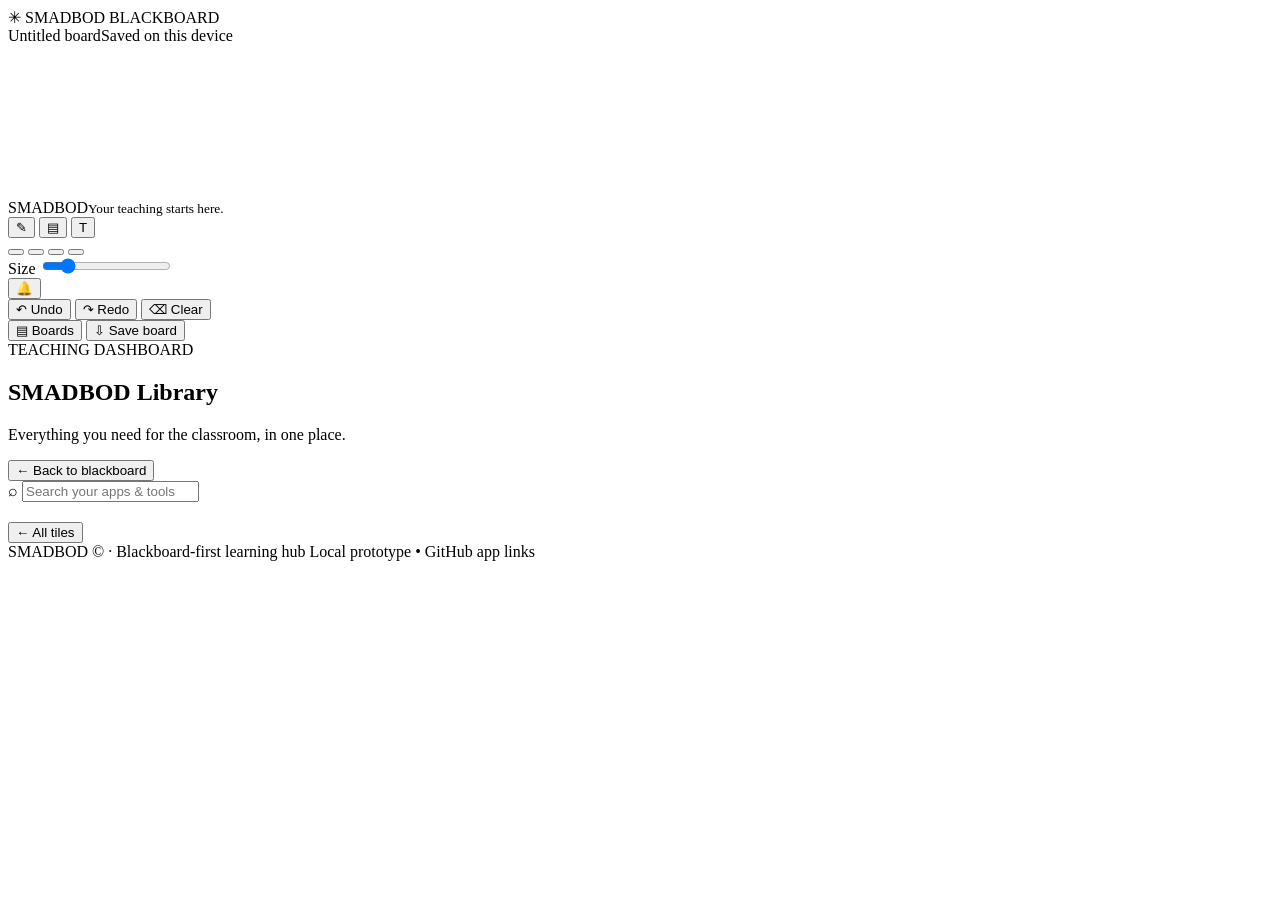
==== index.html @ 607245ef "Add SMADBOD blackboard and seven-tile library interface" ====
<!doctype html>
<html lang="en">
<head>
  <meta charset="utf-8">
  <meta name="viewport" content="width=device-width, initial-scale=1, viewport-fit=cover">
  <meta name="theme-color" content="#102d26">
  <meta name="description" content="SMADBOD — a chalkboard-first classroom hub and teaching app library.">
  <link rel="icon" type="image/svg+xml" href="./assets/icon.svg">
  <link rel="manifest" href="./manifest.webmanifest">
  <link rel="stylesheet" href="./style.css">
  <title>SMADBOD · Classroom Blackboard</title>
</head>
<body>
<main id="main">
  <section id="chalkScreen" class="chalk-screen" aria-label="Interactive blackboard">
    <header class="board-top">
      <div class="board-title"><span class="brand-mark">✳</span> SMADBOD <span class="brand-sub">BLACKBOARD</span></div>
      <div class="board-session"><span class="dot-online"></span><span id="boardName">Untitled board</span><span id="saveState">Saved on this device</span></div>
    </header>
    <div id="boardFrame" class="board-frame">
      <canvas id="chalkCanvas" aria-label="Drawing canvas: use chalk to draw on the blackboard"></canvas>
      <div id="emptyBoard" class="board-empty" aria-hidden="true"><span>SMADBOD</span><small>Your teaching starts here.</small></div>
    </div>
    <div class="left-tools" role="toolbar" aria-label="Blackboard tools">
      <button id="chalkTool" class="tool active" data-tool="chalk" title="Chalk" aria-label="Draw with chalk">✎</button>
      <button id="eraserTool" class="tool" data-tool="eraser" title="Eraser" aria-label="Erase strokes">▤</button>
      <button id="textTool" class="tool" data-tool="text" title="Add text" aria-label="Add text">T</button>
      <div class="tool-divider"></div>
      <button class="color-swatch chosen" data-color="#f3f5eb" aria-label="White chalk" style="--swatch:#f3f5eb"></button>
      <button class="color-swatch" data-color="#fbd665" aria-label="Yellow chalk" style="--swatch:#fbd665"></button>
      <button class="color-swatch" data-color="#b5e4c9" aria-label="Green chalk" style="--swatch:#b5e4c9"></button>
      <button class="color-swatch" data-color="#f5a8ae" aria-label="Pink chalk" style="--swatch:#f5a8ae"></button>
      <div class="tool-divider"></div>
      <label class="size-label" for="chalkWidth">Size</label>
      <input id="chalkWidth" type="range" min="2" max="14" value="4" aria-label="Chalk size">
    </div>
    <div class="right-actions">
      <button id="bell" class="bell" aria-label="Open teacher app library: six rapid taps" title="SMADBOD library"><span>🔔</span><span id="bellDots" class="bell-dots" aria-hidden="true"></span></button>
    </div>
    <footer class="board-footer">
      <div class="bottom-tools">
        <button id="undo" class="bottom-btn" title="Undo">↶ <span>Undo</span></button>
        <button id="redo" class="bottom-btn" title="Redo">↷ <span>Redo</span></button>
        <button id="clearBoard" class="bottom-btn" title="Clear board">⌫ <span>Clear</span></button>
      </div>
      <div class="bottom-tools">
        <button id="boardList" class="bottom-btn" title="Saved boards">▤ <span>Boards</span></button>
        <button id="saveBoard" class="bottom-btn primary"><span>⇩</span> Save board</button>
      </div>
    </footer>
  </section>
  <section id="library" class="library hidden" aria-label="Teaching application library" aria-hidden="true">
    <header class="library-head">
      <div><div class="eyebrow">TEACHING DASHBOARD</div><h1>SMADBOD <span>Library</span></h1><p>Everything you need for the classroom, in one place.</p></div>
      <button id="backToBoard" class="back-btn">← Back to blackboard</button>
    </header>
    <div class="library-inner">
      <div class="library-tools"><label class="search-box">⌕ <input id="librarySearch" type="search" placeholder="Search your apps & tools" autocomplete="off"></label><span id="appCount"></span></div>
      <div id="tiles" class="tiles"></div>
      <section id="tileDetail" class="detail hidden" aria-live="polite"><div class="detail-top"><div><div id="detailMeta" class="eyebrow"></div><h2 id="detailTitle"></h2></div><button id="closeDetail" class="back-btn">← All tiles</button></div><div id="detailContent"></div></section>
      <footer class="library-foot">SMADBOD © · Blackboard-first learning hub <span>Local prototype • GitHub app links</span></footer>
    </div>
  </section>
</main>
<dialog id="boardDialog" class="modal"><form method="dialog"><h2>My blackboards</h2><p>Boards are saved locally on this device.</p><div id="savedBoardList" class="saved-list"></div><div class="modal-actions"><button value="cancel" class="back-btn">Close</button><button id="exportBoard" type="button" class="back-btn">Export PNG</button><button id="newBoard" type="button" class="action-btn">+ New board</button></div></form></dialog>
<dialog id="textDialog" class="modal"><form method="dialog"><h2>Add chalk text</h2><label for="chalkText">Text to place</label><textarea id="chalkText" rows="3" placeholder="Type your classroom note..."></textarea><div class="modal-actions"><button value="cancel" class="back-btn">Cancel</button><button id="insertText" value="ok" class="action-btn" type="button">Place text</button></div></form></dialog>
<div id="toast" class="toast" role="status" aria-live="polite"></div>
<script src="./catalog.js"></script><script src="./app.js"></script>
</body>
</html>
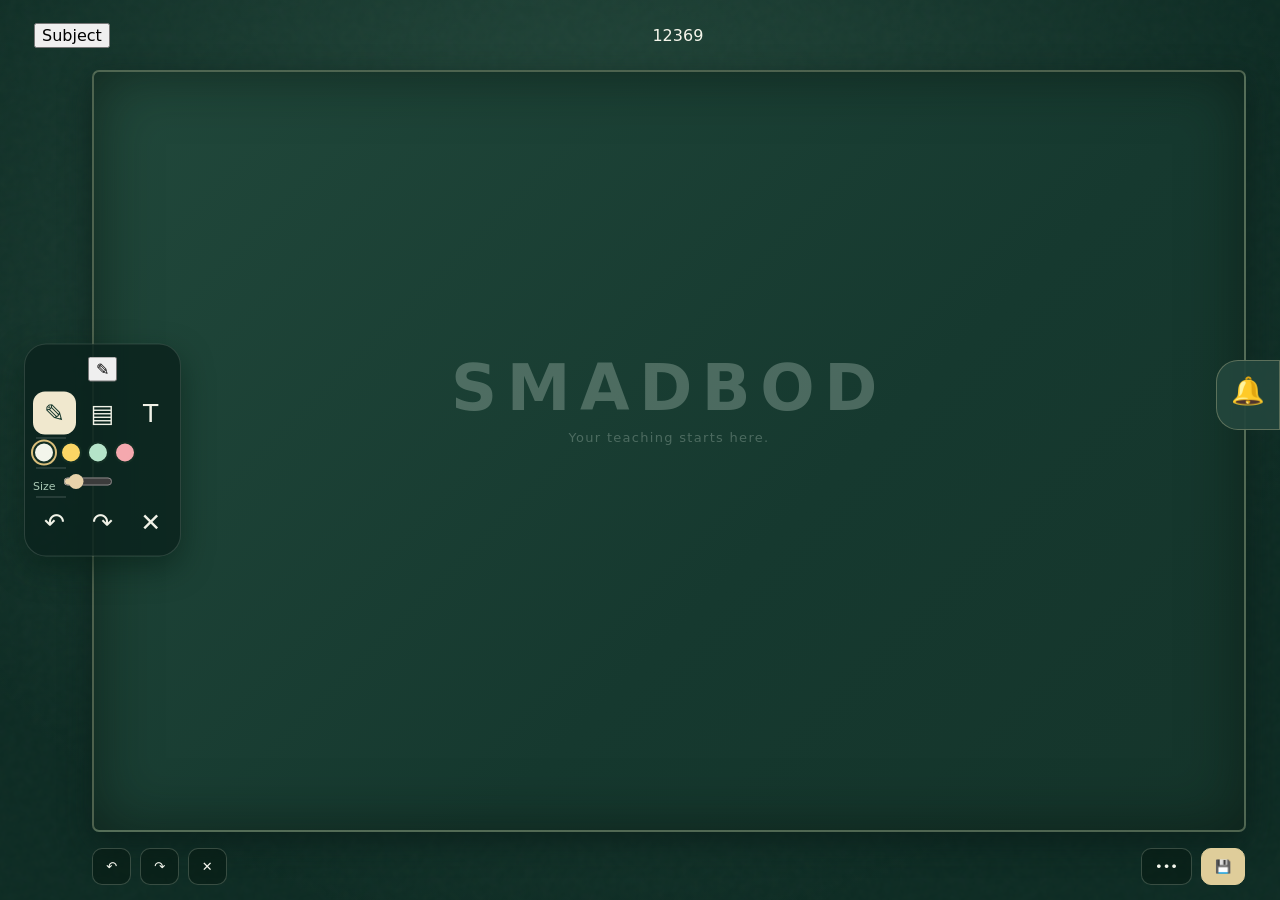
==== commit 0404b356: "Redesign blackboard header and compact icon controls" ====
--- a/index.html
+++ b/index.html
@@ -14,14 +14,22 @@
 <main id="main">
   <section id="chalkScreen" class="chalk-screen" aria-label="Interactive blackboard">
     <header class="board-top">
-      <div class="board-title"><span class="brand-mark">✳</span> SMADBOD <span class="brand-sub">BLACKBOARD</span></div>
-      <div class="board-session"><span class="dot-online"></span><span id="boardName">Untitled board</span><span id="saveState">Saved on this device</span></div>
+      <div class="board-subject">
+        <button id="subjectDisplay" class="subject-display" type="button" title="Click to rename this board" aria-label="Rename subject">Subject</button>
+        <input id="subjectInput" class="subject-input" type="text" maxlength="80" aria-label="Subject name" hidden>
+      </div>
+      <div id="liveClock" class="live-clock" role="img" aria-label="Current time">
+        <div class="clock-face"><span class="clock-number n12">12</span><span class="clock-number n3">3</span><span class="clock-number n6">6</span><span class="clock-number n9">9</span><span id="hourHand" class="clock-hand hour-hand"></span><span id="minuteHand" class="clock-hand minute-hand"></span><span id="secondHand" class="clock-hand second-hand"></span><span class="clock-pivot"></span></div>
+      </div>
+      <time id="liveDate" class="board-date" aria-label="Today's date"></time>
     </header>
     <div id="boardFrame" class="board-frame">
       <canvas id="chalkCanvas" aria-label="Drawing canvas: use chalk to draw on the blackboard"></canvas>
       <div id="emptyBoard" class="board-empty" aria-hidden="true"><span>SMADBOD</span><small>Your teaching starts here.</small></div>
     </div>
-    <div class="left-tools" role="toolbar" aria-label="Blackboard tools">
+    <aside id="leftTools" class="left-tools" aria-label="Blackboard tools">
+      <button id="toggleTools" type="button" class="pencil-toggle" aria-label="Expand drawing tools" aria-controls="toolOptions" aria-expanded="false" title="Drawing tools">✎</button>
+      <div id="toolOptions" class="tool-options" role="toolbar" aria-label="Drawing and editing tools" aria-hidden="true">
       <button id="chalkTool" class="tool active" data-tool="chalk" title="Chalk" aria-label="Draw with chalk">✎</button>
       <button id="eraserTool" class="tool" data-tool="eraser" title="Eraser" aria-label="Erase strokes">▤</button>
       <button id="textTool" class="tool" data-tool="text" title="Add text" aria-label="Add text">T</button>
@@ -33,19 +41,24 @@
       <div class="tool-divider"></div>
       <label class="size-label" for="chalkWidth">Size</label>
       <input id="chalkWidth" type="range" min="2" max="14" value="4" aria-label="Chalk size">
-    </div>
+      <div class="tool-divider"></div>
+      <button class="tool tool-compact" type="button" data-bottom-action="undo" title="Undo" aria-label="Undo">↶</button>
+      <button class="tool tool-compact" type="button" data-bottom-action="redo" title="Redo" aria-label="Redo">↷</button>
+      <button class="tool tool-compact danger-icon" type="button" data-bottom-action="clearBoard" title="Clear board" aria-label="Clear board">✕</button>
+      </div>
+    </aside>
     <div class="right-actions">
       <button id="bell" class="bell" aria-label="Open teacher app library: six rapid taps" title="SMADBOD library"><span>🔔</span><span id="bellDots" class="bell-dots" aria-hidden="true"></span></button>
     </div>
     <footer class="board-footer">
       <div class="bottom-tools">
-        <button id="undo" class="bottom-btn" title="Undo">↶ <span>Undo</span></button>
-        <button id="redo" class="bottom-btn" title="Redo">↷ <span>Redo</span></button>
-        <button id="clearBoard" class="bottom-btn" title="Clear board">⌫ <span>Clear</span></button>
+        <button id="undo" class="bottom-btn" type="button" title="Undo" aria-label="Undo">↶</button>
+        <button id="redo" class="bottom-btn" type="button" title="Redo" aria-label="Redo">↷</button>
+        <button id="clearBoard" class="bottom-btn danger-icon" type="button" title="Clear board" aria-label="Clear board">✕</button>
       </div>
       <div class="bottom-tools">
-        <button id="boardList" class="bottom-btn" title="Saved boards">▤ <span>Boards</span></button>
-        <button id="saveBoard" class="bottom-btn primary"><span>⇩</span> Save board</button>
+        <button id="boardList" class="bottom-btn" type="button" title="View boards" aria-label="View boards">•••</button>
+        <button id="saveBoard" class="bottom-btn primary" type="button" title="Save board" aria-label="Save board">💾</button>
       </div>
     </footer>
   </section>
--- a/style.css
+++ b/style.css
@@ -0,0 +1 @@
+:root{--bg:#0e2923;--dark:#09211b;--board:#163c31;--chalk:#f5f1dc;--gold:#d9be7b;--ink:#18372c;font-family:system-ui,-apple-system,"Segoe UI",sans-serif;color:#f5f5eb}*{box-sizing:border-box}body{margin:0;background:var(--bg)}button,input,select,textarea{font:inherit}button{cursor:pointer}button:focus-visible,input:focus-visible,textarea:focus-visible,a:focus-visible{outline:3px solid #eccc78;outline-offset:2px}.hidden,[hidden]{display:none!important}.chalk-screen{height:100dvh;min-height:400px;position:relative;display:flex;flex-direction:column;overflow:hidden;background:radial-gradient(ellipse at 45% 30%,#274c3f,#0d2b23 75%)}.chalk-screen:after{content:"";position:absolute;inset:0;pointer-events:none;opacity:.10;background-image:url("data:image/svg+xml,%3Csvg viewBox='0 0 160 160' xmlns='http://www.w3.org/2000/svg'%3E%3Cfilter id='n'%3E%3CfeTurbulence type='fractalNoise' baseFrequency='.64' numOctaves='2' stitchTiles='stitch'/%3E%3C/filter%3E%3Crect width='100%25' height='100%25' filter='url(%23n)' opacity='.27'/%3E%3C/svg%3E")}.board-top{position:relative;z-index:2;flex:none;height:70px;display:flex;align-items:center;justify-content:space-between;padding:0 34px;gap:12px}.board-title{font-size:17px;font-weight:850;letter-spacing:.2em}.brand-mark{color:var(--gold);font-size:23px}.brand-sub{font-size:10px;color:#c0d0c4;letter-spacing:.18em;font-weight:500}.board-session{display:flex;align-items:center;gap:10px;font-size:12px;color:#c4d4c9}.dot-online{background:#9bd3ab;border-radius:50%;height:8px;width:8px}.board-session #saveState{opacity:.65}.board-frame{position:relative;z-index:1;flex:1;min-height:0;margin:0 34px 0 92px;border-radius:7px;overflow:hidden;touch-action:none;border:2px solid #d7cba04a;background:linear-gradient(135deg,#21483b,#16392f 60%,#15352b);box-shadow:inset 0 0 60px #08140e99,0 10px 30px #091d18bb}#chalkCanvas{display:block;width:100%;height:100%;touch-action:none;cursor:crosshair}.board-empty{position:absolute;top:43%;left:50%;transform:translate(-50%,-50%);text-align:center;pointer-events:none;display:grid;gap:5px;color:#e2eee543}.board-empty span{font-weight:800;font-size:clamp(32px,5vw,72px);letter-spacing:.15em}.board-empty small{font-size:13px;letter-spacing:.1em}.left-tools{position:absolute;z-index:4;left:24px;top:50%;transform:translateY(-50%);display:flex;align-items:center;flex-direction:column;gap:10px;padding:12px 8px;background:#0b231edb;border:1px solid #f5fff123;border-radius:22px;box-shadow:0 12px 30px #051d148c}.tool{border:0;border-radius:12px;background:transparent;color:#f0f2e7;font-size:25px;width:43px;height:43px}.tool.active{background:#f0e8ce;color:#16372c}.tool-divider{width:30px;height:1px;background:#ffffff38;margin:3px}.color-swatch{width:22px;height:22px;border-radius:50%;border:2px solid #122d23;background:var(--swatch)}.color-swatch.chosen{outline:2px solid var(--gold)}.size-label{font-size:11px;color:#a9c8b4}.left-tools input[type=range]{width:50px;accent-color:#e8d3aa}.right-actions{position:absolute;z-index:4;right:0;top:40%}.bell{display:flex;align-items:center;justify-content:center;flex-direction:column;gap:3px;width:64px;height:70px;font-size:27px;background:#23463cf0;border:1px solid #e8daa84d;border-radius:22px 0 0 22px;color:white;touch-action:manipulation}.bell:active{transform:scale(.95)}.bell-dots{font-size:10px;color:var(--gold);min-height:6px}.board-footer{position:relative;z-index:2;height:68px;flex:none;display:flex;align-items:center;justify-content:space-between;padding:0 35px 0 92px}.bottom-tools{display:flex;gap:9px}.bottom-btn{display:flex;align-items:center;gap:7px;border:1px solid #f3ffe333;background:#06191288;color:#f5f7ee;border-radius:10px;padding:10px 13px;font-size:13px}.bottom-btn.primary{background:#dfcd9a;border-color:#dfcd9a;color:#19382c;font-weight:750}.library{background:#f2f5ef;color:#172e24;min-height:100dvh}.library-head{display:flex;align-items:flex-start;justify-content:space-between;gap:16px;background:linear-gradient(130deg,#1a4436,#112e25);color:white;padding:30px max(5%,25px)}.eyebrow{text-transform:uppercase;color:#cfb979;font-weight:800;letter-spacing:.2em;font-size:10px}.library-head h1{font-size:clamp(27px,3.5vw,46px);margin:7px 0}.library-head h1 span{color:#dfc992}.library-head p{color:#b9cabb;font-size:14px;margin:0}.back-btn{border:1px solid #b7c4b17a;padding:10px 13px;border-radius:10px;background:transparent;color:inherit}.library-inner{max-width:1500px;margin:auto;padding:25px max(5%,25px)}.library-tools{display:flex;align-items:center;justify-content:space-between;gap:16px;margin-bottom:23px;color:#66796d;font-size:12px}.search-box{width:min(440px,100%);background:white;border-radius:12px;display:flex;align-items:center;gap:10px;border:1px solid #e1e7de;padding:0 14px;font-size:25px}.search-box input{border:0;outline:none;width:100%;padding:13px 0;background:transparent;color:#1a3b2b;font-size:14px}.tiles{display:grid;grid-template-columns:repeat(4,minmax(0,1fr));gap:15px}.tile{display:flex;align-items:flex-start;flex-direction:column;text-align:left;min-height:158px;background:#fff;color:#153428;border:1px solid #dfe7dc;border-radius:17px;padding:19px;box-shadow:0 9px 23px #183f2412;transition:transform .16s,box-shadow .16s}.tile:hover{transform:translateY(-3px);box-shadow:0 12px 28px #15372222}.tile-icon{width:50px;height:50px;background:#e4f0e5;color:#2b6b49;border-radius:14px;display:grid;place-items:center;font-size:26px;margin-bottom:13px}.tile:nth-child(4n+2) .tile-icon{background:#efe9d9;color:#796222}.tile:nth-child(4n+3) .tile-icon{background:#e1eef1;color:#386878}.tile:nth-child(4n+4) .tile-icon{background:#f1e4ef;color:#845279}.tile-label{font-size:16px;font-weight:800}.tile-sub{font-size:12px;color:#738c7a;margin-top:4px;line-height:1.5}.tile-bottom{width:100%;margin-top:auto;padding-top:13px;display:flex;justify-content:space-between;color:#9baca0;font-size:12px}.detail{margin-top:8px;background:white;border:1px solid #e0e8de;border-radius:16px;padding:24px}.detail-top{display:flex;justify-content:space-between;align-items:center;gap:10px;margin-bottom:18px}.detail h2{font-size:25px;margin:5px 0}.app-grid{display:grid;grid-template-columns:repeat(3,minmax(0,1fr));gap:12px}.app-card{display:flex;flex-direction:column;gap:8px;min-height:150px;background:#fafcf8;border:1px solid #e1e8df;border-radius:12px;padding:17px}.app-card h3{font-size:16px;margin:0}.app-card p{font-size:13px;line-height:1.45;color:#627768;margin:0}.card-links{display:flex;flex-wrap:wrap;gap:8px;margin-top:auto}.link{display:inline-flex;border-radius:8px;padding:8px 10px;text-decoration:none;color:#175d3f;background:#e5f0e7;font-weight:750;font-size:12px}.disabled-link{font-size:12px;color:#899a8f}.library-foot{border-top:1px solid #dae4d9;padding-top:19px;margin-top:25px;color:#657d6c;font-size:12px;display:flex;justify-content:space-between;flex-wrap:wrap;gap:10px}.homework-grid{display:grid;grid-template-columns:minmax(270px,1.2fr) minmax(240px,1fr);gap:20px}.hw-panel{padding:20px;border:1px solid #e1e9de;border-radius:13px;background:#f8fbf7;min-width:0}.hw-panel h3{margin:0 0 15px}.field{display:flex;flex-direction:column;gap:7px;margin-bottom:13px;font-size:13px;font-weight:700;color:#385a45}.field input,.field textarea,.field select{border:1px solid #cddaca;border-radius:9px;padding:11px;width:100%;color:#193a2b;background:white;font-size:14px}.field textarea{min-height:120px;resize:vertical}.field-row{display:grid;grid-template-columns:1fr 1fr;gap:12px}.class-picks{display:flex;flex-wrap:wrap;gap:7px}.classpick{padding:9px;border:1px solid #bdcebd;border-radius:8px;background:#fff;color:#385b43;font-size:12px}.classpick.selected{background:#226243;border-color:#226243;color:#fff}.toggle-line{display:flex;align-items:center;justify-content:space-between;gap:9px;background:#e7f2e7;border-radius:10px;padding:13px;margin-bottom:12px}.toggle-line b{font-size:14px}.toggle-line small{display:block;font-size:11px;margin-top:3px;color:#64806a}.toggle{display:flex;gap:7px}.toggle input{width:19px;height:19px;accent-color:#1c5a3c}.action-btn{border:0;border-radius:9px;padding:11px 15px;background:#236145;color:white;font-weight:750}.action-btn:disabled{opacity:.5}.secondary-btn{border:1px solid #c5d6c8;border-radius:9px;background:white;color:#1a5b3a;font-weight:700;font-size:12px;padding:10px 12px}.small-note{font-size:12px;color:#6b8170;line-height:1.6}.important{font-size:12px;line-height:1.5;border:1px solid #e4d6aa;border-radius:9px;padding:12px;margin-bottom:15px;background:#fff8e9;color:#796120}.assignment{border:1px solid #d5e4d8;border-radius:11px;background:white;padding:12px;margin-bottom:10px}.assignment h4{margin:0 0 5px}.assignment p{font-size:12px;color:#627b68;margin:0 0 7px}.tag{display:inline-block;padding:4px 8px;border-radius:5px;background:#fff1d6;color:#78551a;font-size:10px;font-weight:800}.status-tally{display:grid;grid-template-columns:repeat(3,1fr);gap:7px;margin:12px 0}.status-tally div{border-radius:9px;background:#e7f0e7;padding:11px 5px;text-align:center}.status-tally b{display:block;font-size:22px}.status-tally small{color:#6e8170;font-size:10px}.modal{border:0;border-radius:15px;color:#163a28;background:#f7faf4;padding:22px;max-width:min(94vw,500px);width:100%;box-shadow:0 20px 70px #0007}.modal::backdrop{background:#061812cc}.modal h2{margin:0 0 7px}.modal p{font-size:13px;color:#657c69}.modal textarea{width:100%;border:1px solid #c5d4c6;border-radius:8px;padding:10px;margin:8px 0}.modal-actions{display:flex;justify-content:flex-end;gap:8px;margin-top:14px}.saved-list{display:grid;gap:7px;max-height:45vh;overflow:auto}.saved-board{display:flex;align-items:center;justify-content:space-between;gap:8px;border:1px solid #dae5d9;padding:10px;border-radius:9px}.saved-board button{background:transparent;color:#225c42;border:0;flex:1;text-align:left;font-weight:750}.saved-board .delete{flex:0;color:#a34242}.toast{position:fixed;z-index:100;bottom:80px;left:50%;transform:translate(-50%,20px);background:#eaf1d9;color:#163b2a;padding:12px 19px;border-radius:9px;opacity:0;transition:.2s;pointer-events:none;box-shadow:0 12px 34px #0005}.toast.show{transform:translate(-50%,0);opacity:1}@media(max-width:1050px){.tiles{grid-template-columns:repeat(3,1fr)}.app-grid{grid-template-columns:repeat(2,1fr)}#saveState{display:none}}@media(max-width:760px){.board-top{height:51px;padding:0 12px}.board-title{font-size:13px;letter-spacing:.12em}.brand-sub{display:none}.board-session{font-size:10px}.board-frame{margin:0 12px 0 61px}.left-tools{left:5px;border-radius:15px;gap:7px;padding:8px 4px}.tool{width:40px;height:40px}.bell{width:47px;height:57px;font-size:24px}.board-footer{height:61px;padding:0 8px 0 60px}.bottom-btn{padding:8px;font-size:11px}.bottom-btn span:not(:first-child){display:none}.library-head{padding:23px 18px;flex-wrap:wrap}.library-inner{padding:20px 14px}.tiles{grid-template-columns:repeat(2,minmax(0,1fr));gap:10px}.tile{padding:14px;min-height:143px}.tile-icon{width:43px;height:43px}.tile-label{font-size:14px}.app-grid,.homework-grid{grid-template-columns:1fr}.detail{padding:14px}.field-row{grid-template-columns:1fr}}
